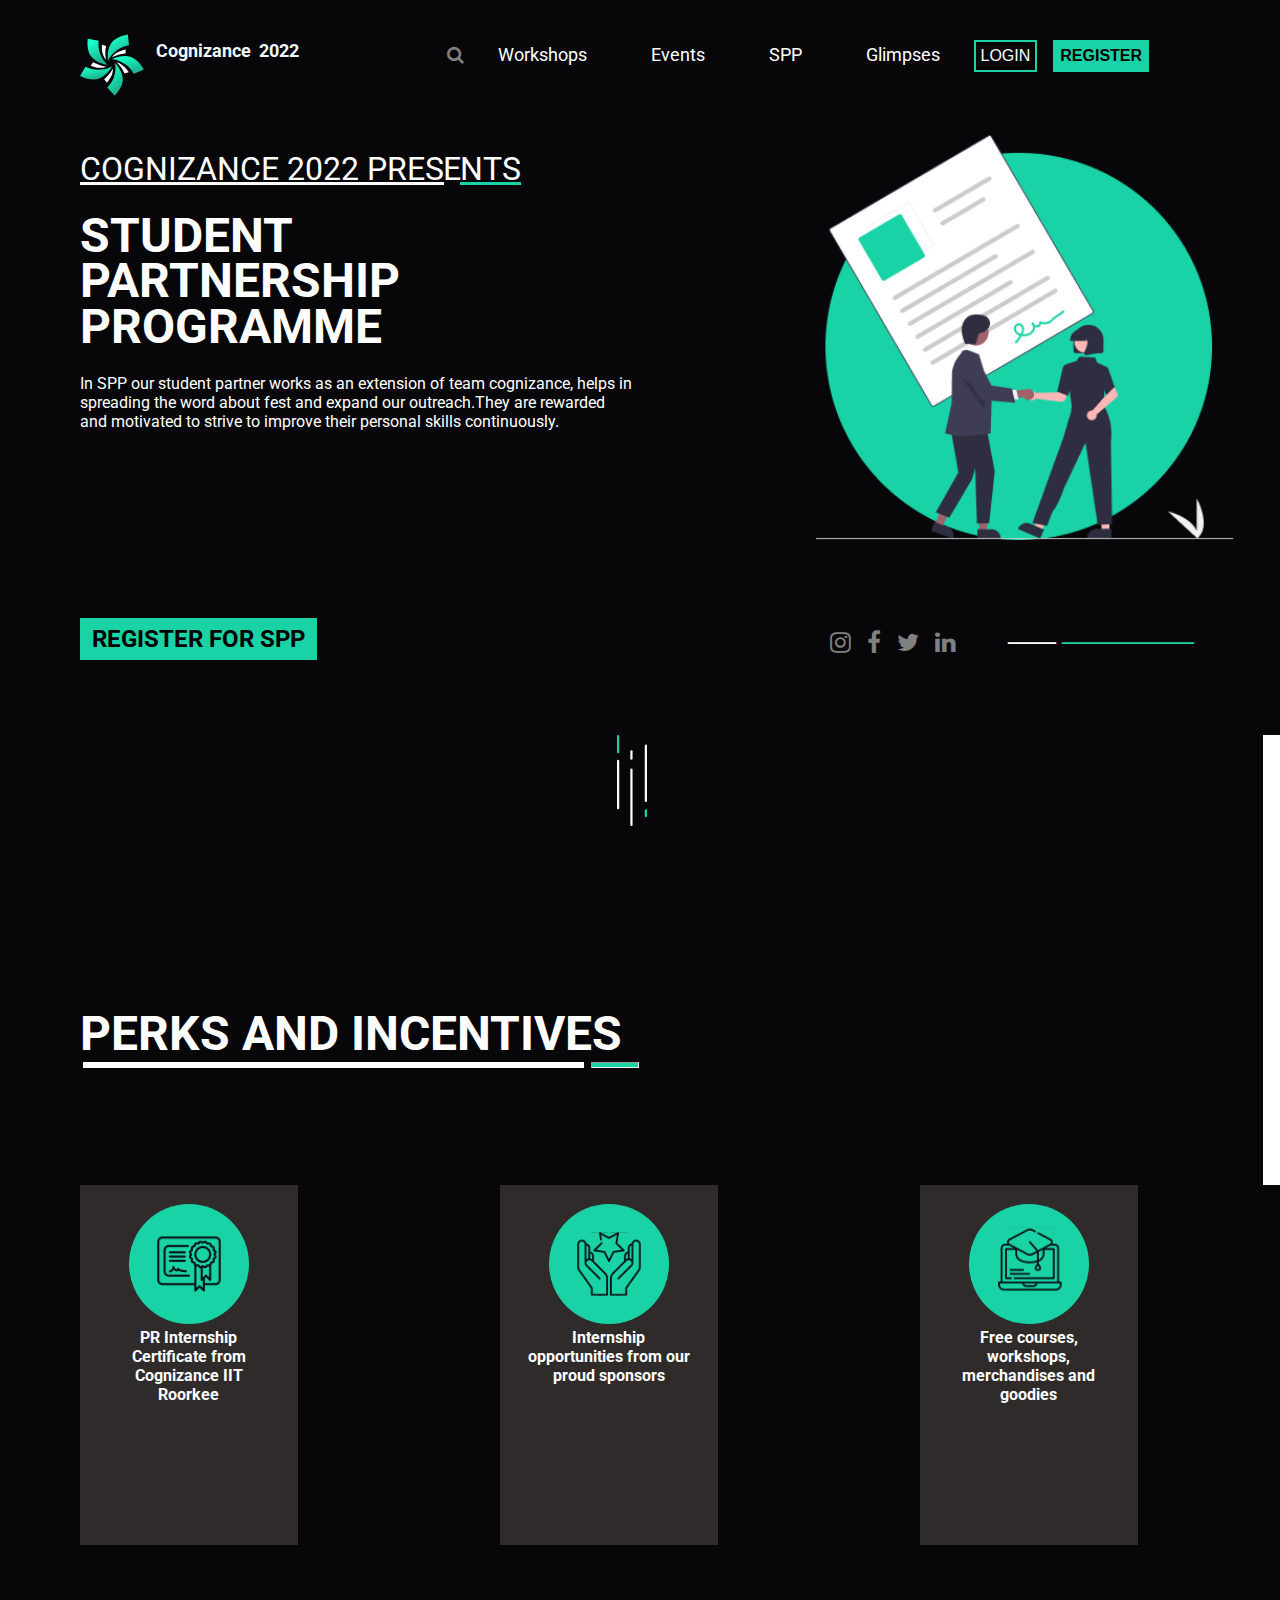
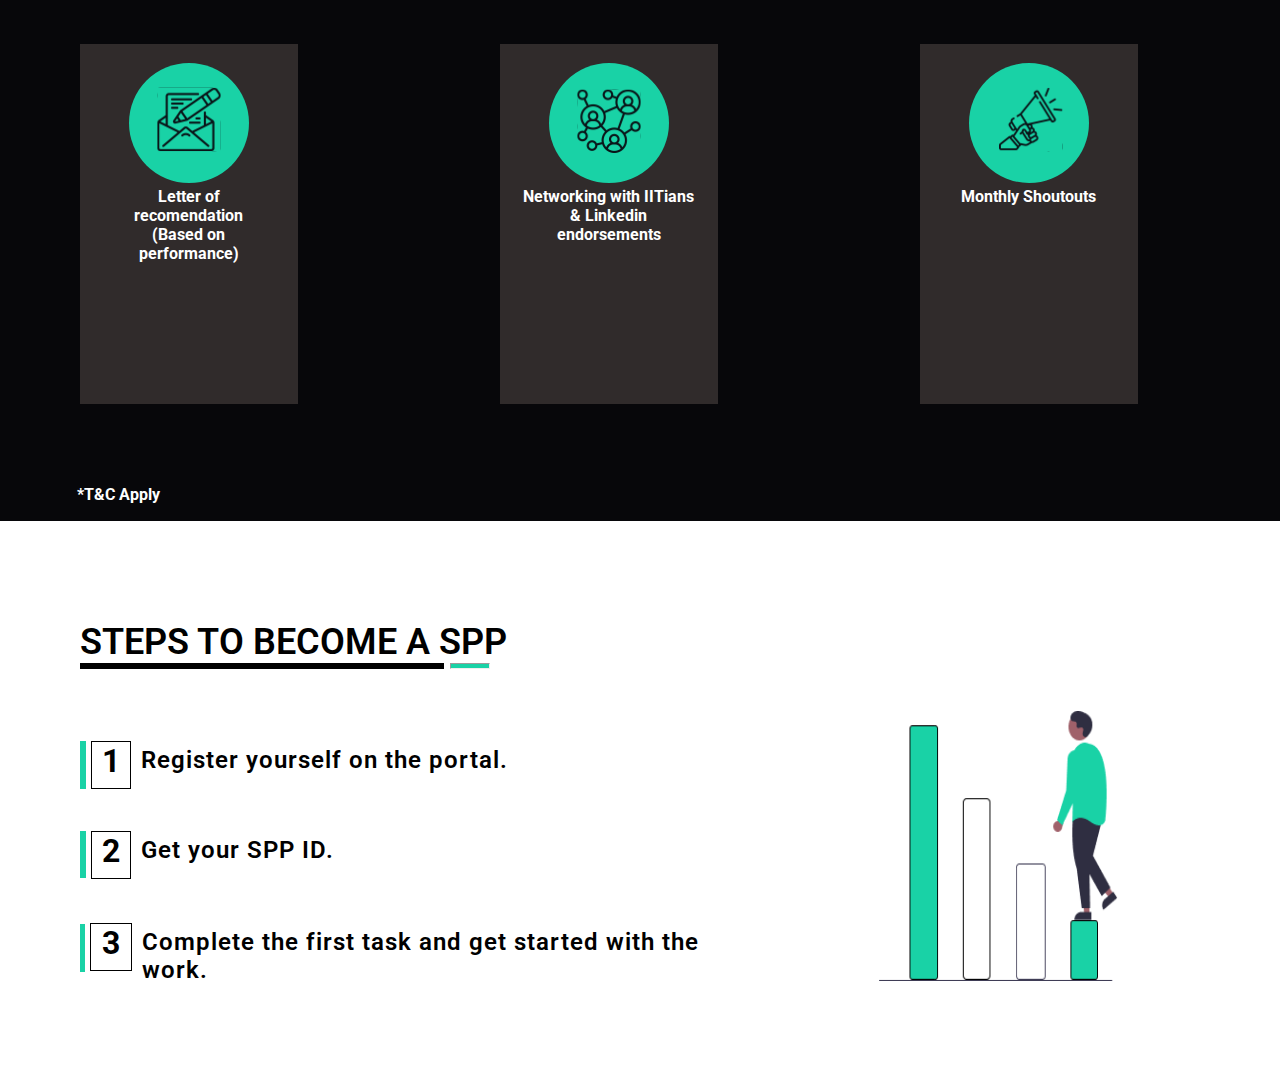
==== SPP/index.html @ 1f2c6e7a "Spp" ====
<!DOCTYPE html>
<html lang="en">
<head>
    <meta charset="UTF-8">
    <meta http-equiv="X-UA-Compatible" content="IE=edge">
    <meta name="viewport" content="width=device-width, initial-scale=1.0">
    <title>Cognizance Practice Task</title>
    <link rel="stylesheet" href="style.css">
    <link rel="stylesheet" href="https://cdnjs.cloudflare.com/ajax/libs/font-awesome/4.7.0/css/font-awesome.min.css">
</head>
<body>
    <div class="navbar">
        <div class="logo">
            <img src="FinalLogoDark.svg" alt="">
            <h2 style="color: aliceblue;
            font-family: -apple-system, BlinkMacSystemFont, 'Segoe UI', Roboto, Oxygen, Ubuntu, Cantarell, 'Open Sans', 'Helvetica Neue', sans-serif;">
            &nbsp;&nbsp; Cognizance &nbsp;2022 </h2>
        </div>
        <div class="details">
            <nav>
                <i class="fa fa-search" style="color: gray; font-size: large; "></i>
                <a href="hello.html" class="space">Workshops</a>
                <a href="hello.html" class="space">Events</a>
                <a href="hello.html" class="space">SPP</a>
                <a href="hello.html" class="space">Glimpses</a>
                <button class="button1"> <a href="https://rahul190103.github.io/Portfolio" style="color: white;">LOGIN</a></button>
                &nbsp;&nbsp;
                <button class="button2"> <a href="https://rahul190103.github.io/Portfolio"  style="color: black;">REGISTER</a></button>
            </nav>
        </div>
    </div>
    <div class="main">
        <div class="part1">
            <span style="text-decoration: underline; text-decoration-color: white; 
            font-size: xx-large;  text-decoration-style:solid; ">COGNIZANCE 2022 PRES</span>
            <span style="font-size: xx-large; position: relative; right: 5px;">E</span>
            <span style="text-decoration: underline; text-decoration-color: rgb(25,210,166);
            font-size: xx-large;  text-decoration-style:solid ;" class="apple" >NTS</span> 

            <br><br>
            <h1 style="font-size: 300%;">
                STUDENT 
            </h1> 
                <h1 style="font-size: 300%; line-height: 0.7;"> 
                PARTNERSHIP
                </h1> 
                <h1 style="font-size: 300%;">
                PROGRAMME
                </h1>
                <br>
            <p>
                In SPP our student partner works as an extension of team cognizance, helps in <br>
                spreading the word about fest and expand our outreach.They are rewarded <br>
                and motivated to strive to improve their personal skills continuously.
            </p>
        </div>
        <div class="part2">
            <img src="Main photo.png" alt="" align="center">
        </div>
    </div>
    <div class="register">
        <div class="registration">
            <br>
        
            <button style="background-color: rgb(25,210,166); padding-left: 10px; padding-right: 10px;
            border-color: rgb(25,210,166); font-size: x-large; padding-top: 5px; padding-bottom: 5px;
            border-style: solid;
            font-family: -apple-system, BlinkMacSystemFont, 'Segoe UI', Roboto, Oxygen, Ubuntu, Cantarell, 'Open Sans', 'Helvetica Neue', sans-serif;
            font-weight: 700;">
            <a href="https://rahul190103.github.io/Portfolio" style="text-decoration: none; color: black;">
                REGISTER FOR SPP
            </a>    
            </button>
        </div>
        <div class="media">
            <a href="https://www.instagram.com/cogni_iitr/?hl=en" style="text-decoration: none;">
                <i class="fa fa-instagram" style="color: gray; font-size: x-large; "></i>
            </a>
            &nbsp;&nbsp;
        <a href="http://www.instagram.com/cogni_iitr/?hl=en" style="text-decoration: none;">
            <i class="fa fa-facebook" style="color: gray; font-size: x-large; "></i>
        </a>
        &nbsp;&nbsp;
        <a href="http://www.instagram.com/cogni_iitr/?hl=en" style="text-decoration: none;">
            <i class="fa fa-twitter" style="color: gray; font-size: x-large; "></i>
        </a>
            &nbsp;&nbsp;
        <a href="http://www.instagram.com/cogni_iitr/?hl=en" style="text-decoration: none;">    
            <i class="fa fa-linkedin" style="color: gray; font-size: x-large;"></i>
        </a>   
        &nbsp;&nbsp;&nbsp;&nbsp;&nbsp;&nbsp;&nbsp;&nbsp;&nbsp;&nbsp;&nbsp;
        <span style="color: white; font-weight: bold; position: relative; bottom: 10px; font-size: x-large; ">
        ____ 
        </span>
        <span style="color: rgb(25,210,166); font-weight: bold; position: relative; bottom: 10px; font-size: x-large; ">
        ___________
        </span>
        </div>
    </div>
    <div class="alpha">
        <img src="Middlelogo.svg" alt="" >
    </div>
    <div class="perks">
        <h1 style="font-size: 300%;">PERKS AND INCENTIVES</h1>
        <div style="position: absolute; width: 50%; padding-left: 6.5%;"><hr width="78%" color="white" size="6%"></div>
        <div style="position: absolute; left:39.7% ; width: 40%; padding-left: 6.5%;"><hr width="9%" size="6%"
            style="color: rgb(25,210,166); background-color: rgb(25,210,166); ;" ></div>
        <!-- <span style="text-decoration: underline; text-decoration-color: white; 
            font-size: 300%;  text-decoration-style:solid;
            text-decoration-thickness: 7px; ">
            PERKS & INCENTIV</span>
            <span>&nbsp;</span>
        <span style="text-decoration: underline; text-decoration-color: rgb(25,210,166); 
        font-size: 300%;  text-decoration-style:solid; text-decoration-thickness:7px ;
        position: relative; right: 7px;">
        </span>     -->
    </div>
    <div class="tasks">
        <div class="task1">
            <br>
        <center>
            <img src="task1.svg" alt="">
            <h4>
                PR Internship <br>
                Certificate from <br>
                Cognizance IIT <br>
                Roorkee
            </h4>
        </center>
        </div>
        <div class="task2">
            <center>
                <br>
                <img src="task2.svg" alt="">
                <h4>
                    Internship <br>
                    opportunities from our <br>
                    proud sponsors
                </h4>
            </center>
        </div>
        <div class="task3">
            <center>
                <br>
                <img src="task3.svg" alt="">
                <h4>
                    Free courses, <br>
                    workshops, <br>
                    merchandises and <br>
                    goodies
                </h4>
            </center>
        </div>
    </div>
    <div class="tasks2">
        <br><br><br>
        <div class="task4">
            <br>
        <center>
            <img src="task4.svg" alt="">
            <h4>
                Letter of <br>
                recomendation <br>
                (Based on <br>
                performance)
            </h4>
        </center>
        </div>
        <div class="task5">
            <center>
                <br>
                <img src="task5.svg" alt="">
                <h4>
                    Networking with IITians <br>
                    & Linkedin <br>
                    endorsements
                </h4>
            </center>
        </div>
        <div class="task6">
            <center>
                <br>
                <img src="task6.svg" alt="">
                <h4>
                    Monthly Shoutouts
                </h4>
            </center>
        </div>
    </div>
    <div class="footer">
        <h5>*T&C Apply</h5>
    </div>
    <div class="steps">
        <h2>STEPS TO BECOME A SPP</h2>
        <span style="position: relative;"><hr width="30.2%" color="black" size="6%"></span>
        <span style="position: relative; bottom: 6px; left: 370px; ">
            <hr width="3.2%" size="6%" style="color: rgb(25,210,166); background-color: rgb(25,210,166);">
        </span>
    </div>
    <div class="last">
    <div class="points">
           <div class="first">
               <div class="firstdash"></div>
               <div class="firstpoint">
                <h2>1</h2>
               </div>
               <div class="firstdata">
                   <h2>
                       Register yourself on the portal.
                   </h2>
               </div>
           </div>
           <div class="second">
            <div class="seconddash"></div>
            <div class="secondpoint">
             <h2>2</h2>
            </div>
             <div class="seconddata">
                <h2>
                   Get your SPP ID. 
                </h2>
             </div> 
           </div>
           <div class="third">
            <div class="thirddash"></div>
            <div class="thirdpoint">
             <h2>3</h2>
            </div>
             <div class="thirddata">
                <h2>
                    Complete the first task and get started with the work.
                </h2>
             </div> 
           </div>
    </div>    
        <div class="image">
            <img src="image.png" alt="">
        </div>
    </div>    
</body>
</html>
---- SPP/style.css ----
@import url('https://fonts.googleapis.com/css2?family=Roboto:wght@100&display=swap');
*{
    padding: 0;
    margin: 0;
}

body{
    overflow-x: hidden;
}

.navbar{
    display: flex;
}
.details{
    font-family: -apple-system, BlinkMacSystemFont, 'Segoe UI', Roboto, Oxygen, Ubuntu, Cantarell, 'Open Sans', 'Helvetica Neue', sans-serif;
    width: 80vw;
    height: 15vh;
    background-color: rgb(7,7,10);
    text-align: right;
    font-size: large;
}
.details nav{
    padding-top: 40px;
    padding-right: 15%;
}
.details nav a{
    text-decoration: none;
}
.details nav button{
    border-style: solid;
    border-color: rgb(25,210,166);
}
.space{
    padding-left: 30px;
    padding-right: 30px;
    color: white;
}
.button1{
    font-size: medium;
    padding-left: 5px;
    padding-right: 5px;
    padding-top: 5px;
    padding-bottom: 5px;
    background-color: rgb(7,7,10);
}
.button2{
    font-size: medium;
    padding-left: 5px;
    padding-right: 5px;
    padding-top: 5px;
    padding-bottom: 5px;
    background-color: rgb(25,210,166);
    font-weight: bold;
}
.logo{
    padding-left: 80px;
    display: flex;
    width: 30vw;
    height: 15vh;
    background-color: rgb(7,7,10);;
    text-align: left;
}
.logo img{
    padding-top: 20px;
    text-align: left;
    width: 5vw;
    height: 10vh;
}
.logo h2{
    font-size: large;
    padding-top: 40px;
}


.main{
    background-color: rgb(7,7,10);
    display: flex;
}
.part1{
    width: 60vw;
    height: 50vh;
}
.part1{
    padding-top: 15px;
    padding-left: 80px;
    color: white;
    font-family: -apple-system, BlinkMacSystemFont, 'Segoe UI', Roboto, Oxygen, Ubuntu, Cantarell, 'Open Sans', 'Helvetica Neue', sans-serif;
}

.part2{
    padding-right: 8%;
    width: 40vw;
    height: 50vh;
}
.part2 img{
    padding-left: 150px;   
    height: 45vh;
}


.apple{
    position: relative;
    right: 10px;
}

.register{
    display: flex;
}
.registration{
    background-color: rgb(7,7,10);
    width: 50vw;
    padding-left: 80px;
    text-align: left;
    height: 15vh;
}
.media{
    padding-left: 10%;
    background-color: rgb(7,7,10);
    width: 50vw;
    height: 15vh;
    text-align: center;
}
.media i{
    padding-top: 30px;
}
.alpha{
    width: 98.7vw;
    height: 30vh;
    background-color: rgb(7,7,10);
}
.alpha img{
    display: block;
    margin-left: auto;
    margin-right: auto;
    width: 30px;
}
.perks{
    background-color: rgb(7,7,10);
    color: white;
    font-family: -apple-system, BlinkMacSystemFont, 'Segoe UI', Roboto, Oxygen, Ubuntu, Cantarell, 'Open Sans', 'Helvetica Neue', sans-serif;
    width: 98.7vw;
    height: 20vh;
    /* padding-left: 80px; */
}

.perks h1{
    padding-left: 80px;
}

.tasks{
    width: 100%;
    height: 45vh;
    background-color: rgb(7,7,10);
}
.task1{
    color: white;
    font-family: -apple-system, BlinkMacSystemFont, 'Segoe UI', Roboto, Oxygen, Ubuntu, Cantarell, 'Open Sans', 'Helvetica Neue', sans-serif;
    font-size: medium;
    text-decoration-style: none;
    width: 17vw;
    height: 40vh;
    background-color: rgb(48, 43, 43);
    position: absolute;
    margin-left: 80px;
}
.tasks img{
    width: 120px;
}
.task2{
    color: white;
    font-family: -apple-system, BlinkMacSystemFont, 'Segoe UI', Roboto, Oxygen, Ubuntu, Cantarell, 'Open Sans', 'Helvetica Neue', sans-serif;
    font-size: medium;
    text-decoration-style:none ;
    width: 17vw;
    height: 40vh;
    background-color: rgb(48, 43, 43);
    position: absolute;
    margin-left: 500px;
}
.task3{
    color: white;
    font-family: -apple-system, BlinkMacSystemFont, 'Segoe UI', Roboto, Oxygen, Ubuntu, Cantarell, 'Open Sans', 'Helvetica Neue', sans-serif;
    font-size: medium;
    text-decoration-style: none;
    width: 17vw;
    height: 40vh;
    background-color: rgb(48, 43, 43);
    position: absolute;
    margin-left: 920px;
}

.tasks2{
    width: 100%;
    height: 55vh;
    background-color: rgb(7,7,10);
}
.task4{
    color: white;
    font-family: -apple-system, BlinkMacSystemFont, 'Segoe UI', Roboto, Oxygen, Ubuntu, Cantarell, 'Open Sans', 'Helvetica Neue', sans-serif;
    font-size: medium;
    text-decoration-style: none;
    width: 17vw;
    height: 40vh;
    background-color: rgb(48, 43, 43);
    position: absolute;
    margin-left: 80px;
}
.tasks2 img{
    width: 120px;
}
.task5{
    color: white;
    font-family: -apple-system, BlinkMacSystemFont, 'Segoe UI', Roboto, Oxygen, Ubuntu, Cantarell, 'Open Sans', 'Helvetica Neue', sans-serif;
    font-size: medium;
    text-decoration-style:none ;
    width: 17vw;
    height: 40vh;
    background-color: rgb(48, 43, 43);
    position: absolute;
    margin-left: 500px;
}
.task6{
    color: white;
    font-family: -apple-system, BlinkMacSystemFont, 'Segoe UI', Roboto, Oxygen, Ubuntu, Cantarell, 'Open Sans', 'Helvetica Neue', sans-serif;
    font-size: medium;
    text-decoration-style: none;
    width: 17vw;
    height: 40vh;
    background-color: rgb(48, 43, 43);
    position: absolute;
    margin-left: 920px;
}
.footer{
    font-size: larger;
    width: 100%;
    height: 4vh;
    color: white;
    font-family: -apple-system, BlinkMacSystemFont, 'Segoe UI', Roboto, Oxygen, Ubuntu, Cantarell, 'Open Sans', 'Helvetica Neue', sans-serif;
    background-color: rgb(7,7,10);
}
.footer h5{
    padding-left: 6%;
}
.steps{
    font-family: -apple-system, BlinkMacSystemFont, 'Segoe UI', Roboto, Oxygen, Ubuntu, Cantarell, 'Open Sans', 'Helvetica Neue', sans-serif;
    background-color: white;
    width: auto;
    height: 10vh;
    padding-left: 80px;
    padding-top: 100px;
    font-size: 150%;
}
.steps h2{
    font-weight: 600;
}

/* .points{
    position: absolute;
    bottom: 5%;
    background-color: pink;
    width: 50vw;
    height: 40vh;
}

.data1{
    display: flex;
    background-color:pink;
    width: 70vw;
    height: 10vh;
}

.image{
    position: absolute;
    top: 262%;
    left: 60%;
    background-color:white;
    width: 29.5vw;
    height: 40vh;
}

.image img{
    width: 70%;
}
.vertical1{
    border-left: 6px solid rgb(25,210,166);
    position: relative;
    top: 50px;
    left: 45px;
    height: 30px;
}
.block1{
    border: 0.2px;
    border-color: black;
    border-style: solid;
    background-color: pink;
    position: relative;
    left: 50px;
    top: 49px;
    width: 35px;
    height: 30px;
}
.block1 h3{
    font-size: x-large;
    padding-top: 3px;
    text-align: center;
}
.text1{
    background-color: blue;
    position: relative;
    left: 55px;
    top: 50px;
    width: 40%;
    height: 30px;
}
.text1 h4{
    padding-left: 8px;
    font-weight: 600;
    font-size: 130%;
    font-family: -apple-system, BlinkMacSystemFont, 'Segoe UI', Roboto, Oxygen, Ubuntu, Cantarell, 'Open Sans', 'Helvetica Neue', sans-serif;
} */


.last{
display: flex;
}

.points{
    font-family: 'Roboto', sans-serif;
    background-color: white;
    width: 65vw;
    height: 40vh;
}

.image{
    position: relative;
    right: 4%;
    background-color: white;
    width: 34vw;
    height: 40vh;
    text-align: center;
}
.image img{
    height: 75%;
    width: 55%;
}
.first{
    display: flex;
    position: relative;
    background-color: white;
    width: 50vw;
    height: 13.3vh;
}
.firstdash{
    margin-left: 80px;
    margin-top: 30px;
    background-color: rgb(25,210,166);
    width: 0.5vw;
    height: 5.3vh;
    position: relative;
}

.firstpoint{
    position: relative;
    margin-left: 5px;
    margin-top: 30px;
    width: 3vw;
    height: 5.1vh;
    background-color: white;
    border: 1px;
    border-color: black;
    border-style:solid ;
}
.firstpoint h2{
    text-align: center;
    font-size: xx-large;
}
.firstdata{
    background-color: white;
    position: relative;
    margin-left: 5px;
    margin-top: 30px;
    width: 40vw;
    height: 5.3vh;
}
.firstdata h2{
    padding-top: 5px;
    padding-left: 5px;
    font-size: x-large;
    font-weight: 600;
    letter-spacing: 1px;
}
.second{
    display: flex;
    position: relative;
    background-color: white;
    width: 50vw;
    height: 10.3vh;
}
.seconddash{
    margin-left: 80px;
    /* margin-top: 31px; */
    background-color: rgb(25,210,166);
    width: 0.5vw;
    height: 5.3vh;
    position: relative;    
}
.secondpoint{
    position: relative;
    margin-left: 5px;
    /* margin-top: 30px; */
    width: 3vw;
    height: 5.1vh;
    background-color: white;
    border: 1px;
    border-color: black;
    border-style:solid ;
}
.secondpoint h2{
    text-align: center;
    font-size: xx-large;
}

.seconddata{
    background-color: white;
    position: relative;
    margin-left: 5px;
    /* margin-top: 30px; */
    width: 40vw;
    height: 5.3vh;
}
.seconddata h2{
    padding-top: 5px;
    padding-left: 5px;
    font-size: x-large;
    font-weight: 600;
    letter-spacing: 1px;
}

.third{
    display: flex;
    position: relative;
    background-color: white;
    width: 60vw;
    height: 10.3vh;
}
.thirddash{
    margin-left: 80px;
    margin-top: 1px;
    background-color: rgb(25,210,166);
    width: 0.5vw;
    height: 5.3vh;
    position: relative;    
}
.thirdpoint{
    position: relative;
    margin-left: 5px;
    /* margin-top: 30px; */
    width: 3.8vw;
    height: 5.1vh;
    background-color: white;
    border: 1px;
    border-color: black;
    border-style:solid ;
}
.thirdpoint h2{
    text-align: center;
    font-size: xx-large;
}

.thirddata{
    background-color: white;
    position: relative;
    margin-left: 5px;
    /* margin-top: 30px; */
    width: 60vw;
    height: 5.3vh;
}
.thirddata h2{
    padding-top: 5px;
    padding-left: 5px;
    font-size: x-large;
    font-weight: 600;
    letter-spacing: 1px;
}
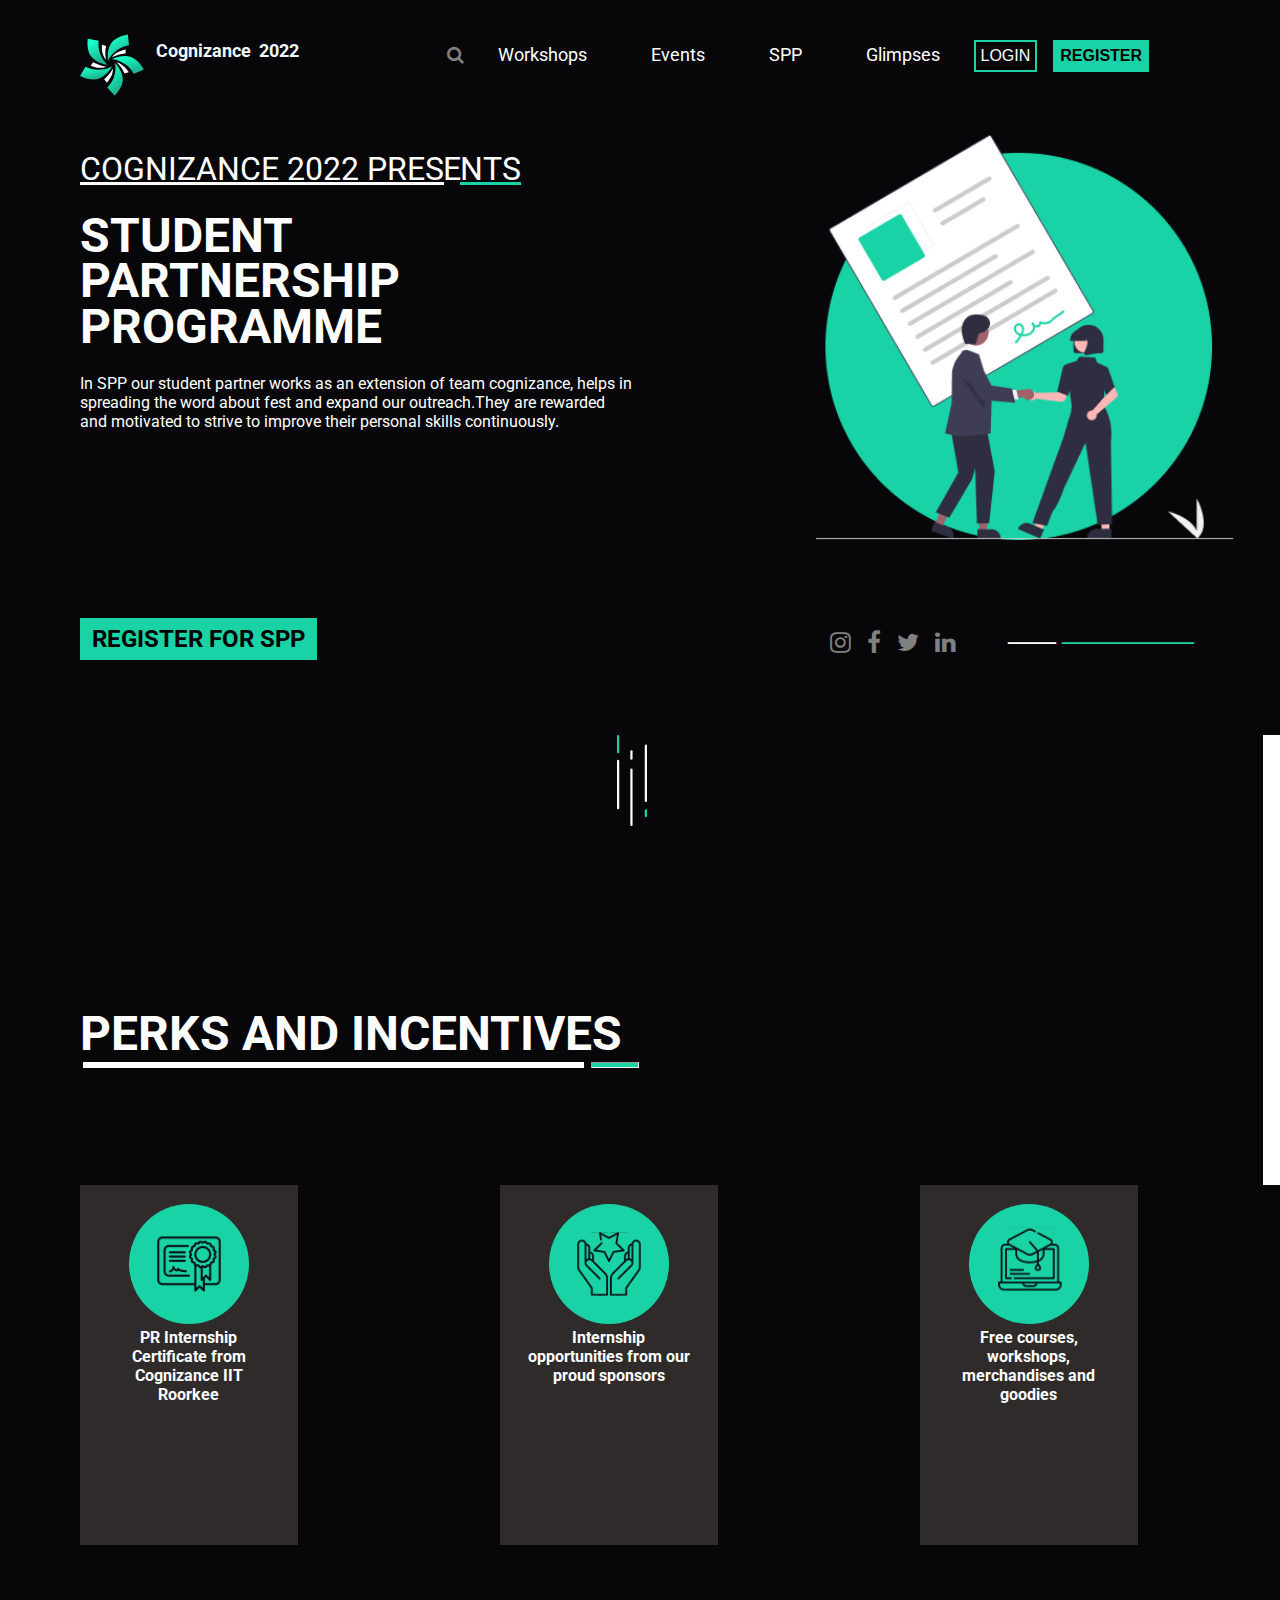
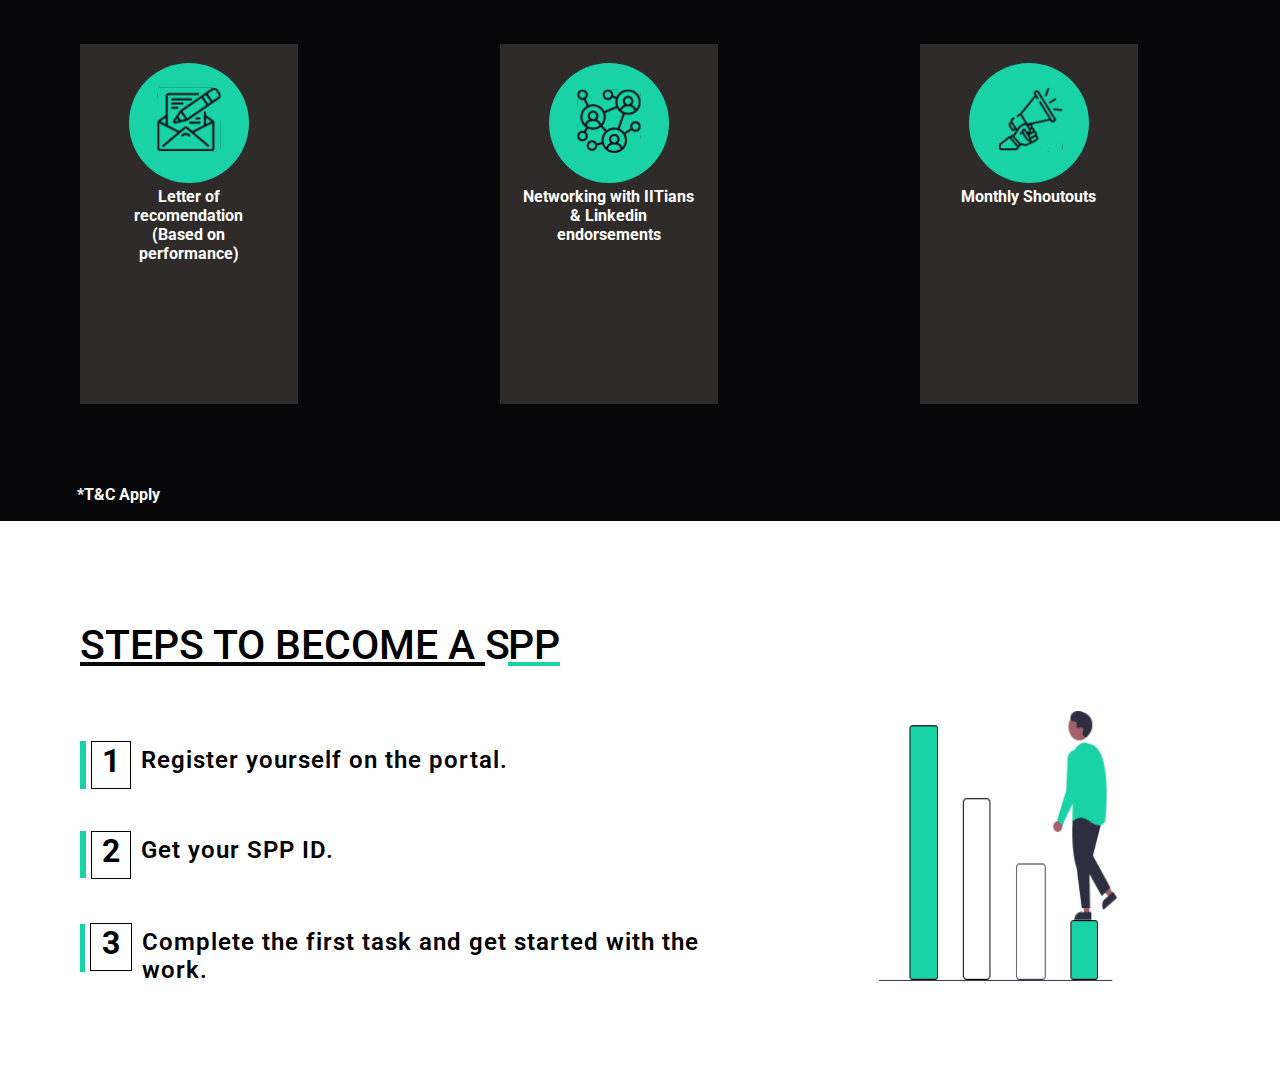
==== commit 1139fe71: "Merge branch 'main' of https://github.com/Rahul190103/Rahul190103.github.io" ====
--- a/SPP/index.html
+++ b/SPP/index.html
@@ -191,11 +191,20 @@
         <h5>*T&C Apply</h5>
     </div>
     <div class="steps">
-        <h2>STEPS TO BECOME A SPP</h2>
+<!--         <h2>STEPS TO BECOME A SPP</h2>
         <span style="position: relative;"><hr width="30.2%" color="black" size="6%"></span>
         <span style="position: relative; bottom: 6px; left: 370px; ">
             <hr width="3.2%" size="6%" style="color: rgb(25,210,166); background-color: rgb(25,210,166);">
-        </span>
+        </span> -->
+        <span style="text-decoration: underline; text-decoration-color: rgb(7 , 7 , 10); font-weight: 500;
+            font-size: 170%;  text-decoration-style:solid; ">STEPS TO BECOME A </span>
+             <span style="font-size: 170%; position: relative; right: 5px;"></span> 
+            <span style="font-size: 170%; font-weight: 500;">S</span>
+            &nbsp;
+            <span style="text-decoration: underline; font-weight: 500; text-decoration-color: rgb(25,210,166);
+            font-size: 170%;  text-decoration-style:solid ; position: relative; right: 20px;" class="apple" >
+             PP</span>
+        
     </div>
     <div class="last">
     <div class="points">
